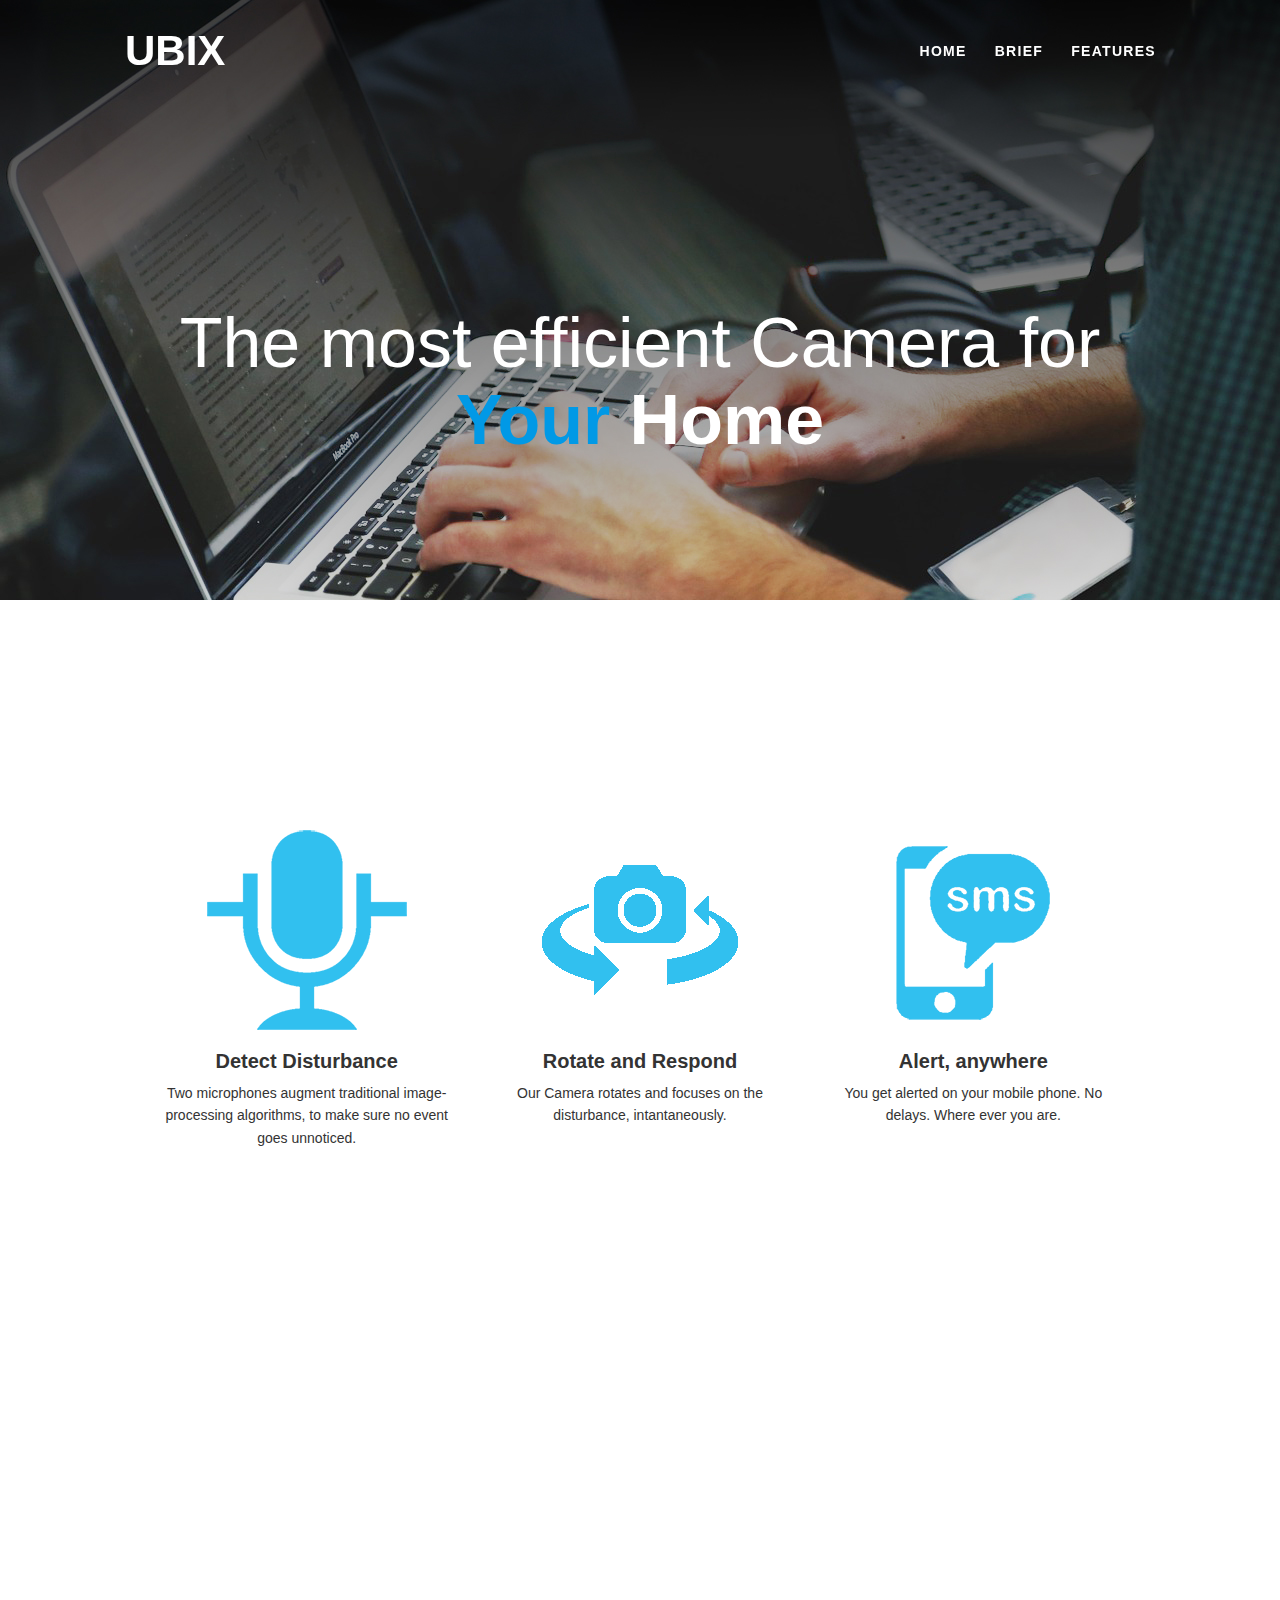
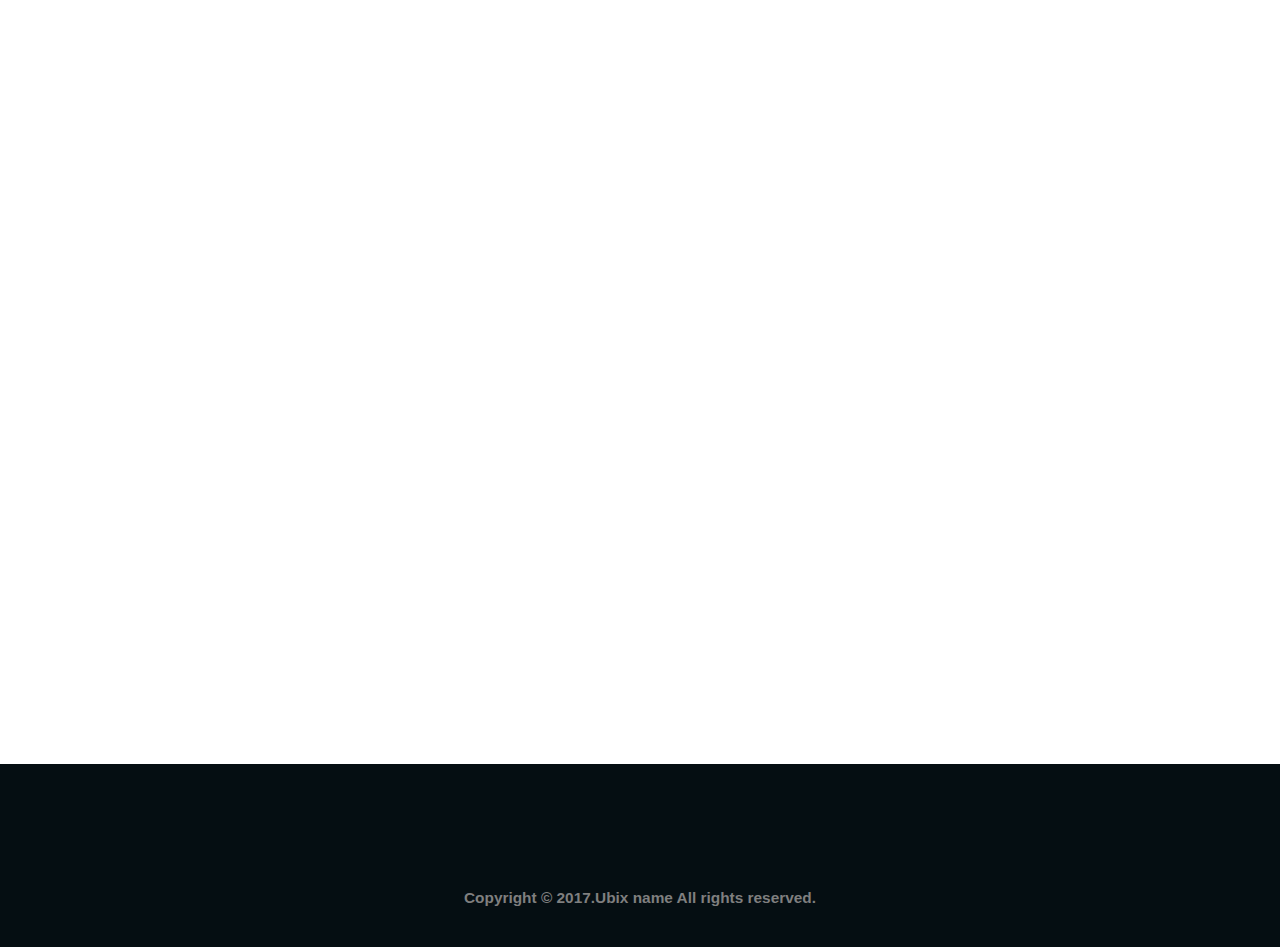
==== feature.html @ 763e1a54 "First commit." ====
<!DOCTYPE html>
<html>
<head>
<title>Home</title>
<link href="css/bootstrap.css" rel='stylesheet' type='text/css' />
<!-- jQuery (Bootstrap's JavaScript plugins) -->
<script src="js/jquery.min.js"></script>
<!-- Custom Theme files -->
<link href="css/style.css" rel="stylesheet" type="text/css" media="all" />
<!-- Custom Theme files -->
<meta name="viewport" content="width=device-width, initial-scale=1">
<meta http-equiv="Content-Type" content="text/html; charset=utf-8" />
<meta name="keywords" content="Pixelx  Responsive web template, Bootstrap Web Templates, Flat Web Templates, Andriod Compatible web template, 
Smartphone Compatible web template, free webdesigns for Nokia, Samsung, LG, SonyErricsson, Motorola web design" />
<script type="application/x-javascript"> addEventListener("load", function() { setTimeout(hideURLbar, 0); }, false); function hideURLbar(){ window.scrollTo(0,1); } </script>

<!--animated-css-->
<link href="css/animate.css" rel="stylesheet" type="text/css" media="all">
<script src="js/wow.min.js"></script>
<script>
 new WOW().init();
</script>
<!--/animated-css-->
<!--script-->
<script type="text/javascript" src="js/move-top.js"></script>
<script type="text/javascript" src="js/easing.js"></script>
<!--/script-->
<script type="text/javascript">
</script>

<!-- animate css -->
		<link rel="stylesheet" href="css/animate.css">
		<!-- bootstrap css -->
		<link rel="stylesheet" href="css/bootstrap.css">
		<!-- font-awesome -->
		<link rel="stylesheet" href="css/font-awesome.min.css">
		<!-- custom css -->
		<link rel="stylesheet" href="css/templatemo-style.css">

</head>
<body id="page-top">
<!---->
<nav class="navbar navbar-default navbar-fixed-top templatemo-nav navbar-inverse" id="mainNav" role="navigation">
	<div class="container">
<div class="row">
		<div class="navbar-header" style="margin-top:5px">
			<button class="navbar-toggle" data-toggle="collapse" data-target=".navbar-collapse">
				<span class="icon icon-bar"></span>
				<span class="icon icon-bar"></span>
				<span class="icon icon-bar"></span>
			</button>
			<a href="#page-top" class="navbar-brand" >Ubix</a>
		</div>
		<div class="collapse navbar-collapse" id="navbarResponsive">
			<ul class="nav navbar-nav navbar-right text-uppercase ">
				<li class="nav-item"><a class="nav-link" href="index.html">Home</a></li>
				 <li class="nav-item"><a class="nav-link" href="#divider">BRIEF</a></li>
				 <li class="nav-item"><a class="nav-link" href="#feature1">FEATURES</a></li>				
			</ul>
		</div>
	</div>
</div>
</nav>


<div class="banner1">
	 <div class="container">
		 <div class="header">	 

			 <div class="clearfix"></div>
			 <!-- script-for-menu -->
		 <script>					
					$("span.menu").click(function(){
						$(".top-menu ul").slideToggle("slow" , function(){
						});
					});
		 </script>
		 <!-- script-for-menu -->			 
		 </div>
		 <div class="banner-text wow fadeInUp" data-wow-delay="0.5s">
			 <h1>The most efficient Camera for <span>Your</span> <label>Home</label></h1>
		
		 </div>
		 <div class="banner-form">
	
		 </div>		 
	 </div>
</div>

<!-- start divider -->
<section id="divider">
	<div class="container" style="margin-top: 150px; margin-bottom: 100px">
		<div class="row">
			<div class="col-md-4 wow fadeInUp templatemo-box" data-wow-delay="1s">
				<img src="images/mic2.png"></img>
				<h3 class="text-uppercase">Detect Disturbance</h3>
				<p>Two microphones augment traditional image-processing algorithms, to make sure no event goes unnoticed.</p>
			</div>
			<div class="col-md-4 wow fadeInUp templatemo-box" data-wow-delay="1s">
				<img src="images/rot2.png"></img>
				<h3 class="text-uppercase">Rotate and Respond</h3>
				<p>Our Camera rotates and focuses on the disturbance, intantaneously.</p>
			</div>
			<div class="col-md-4 wow fadeInUp templatemo-box" data-wow-delay="1s">
				<img src="images/alert3.png"></img>
				<h3 class="text-uppercase">Alert, anywhere</h3>
				<p>You get alerted on your mobile phone. No delays. Where ever you are.</p>
			</div>
		</div>
	</div>
</section>
<!-- end divider -->



<!-- start feature1 -->
<section id="feature1">
	<section class="header text-center wow fadeIn" data-wow-delay="0.5s" style="margin-bottom: 50px; background-color: whitesmoke;">
	<div class="container">
			<h3client>Setting it up is Super Easy</h3client>
	</div>
	</section>
	<div class="container">
		<div class="row">
			<div class="col-md-6 wow fadeInUp" data-wow-delay="1s">
				<img src="images/install.jpg" class="img-responsive" alt="feature img">
			</div>
			<div class="col-md-6 wow fadeInUp" data-wow-delay="1s">
				<h2 class="text-uppercase">Step 1 - Install</h2>
				<h4client>Choose a price plan that fits your needs and place the order.</h4client>
				<p><h5client><i class="fa fa-mobile"></i>Within 48 hours, you get your brand new camera.</h5client></p>
				<p><h5client><i class="fa fa-code"></i>Follow the simple installation instructions, or hire our services</h5client></p>
			</div>
		</div>
	</div>
</section>
<!-- end feature1 -->


<!-- start feature -->
<section id="feature1">
	<div class="container">
		<div class="row">
			<div class="col-md-6 wow fadeInLeft" data-wow-delay="1s">
				<h2 class="text-uppercase">Step 2 - Pair and Connect</h2>
				<h4client>Download our app from Android or iOS app store.</h4client>
				<p><h5client><i class="fa fa-mobile"></i>Press the pairing button on the device and launch the app from your phone.</h5client></p>
				<p><h5client><i class="fa fa-code"></i>Just wait a few seconds, and you are good to go!</h5client></p>
			</div>
			<div class="col-md-6 wow fadeInRight" data-wow-delay="1s">
				<img src="images/connect.jpg" class="img-responsive" alt="feature img">
			</div>
		</div>
	</div>
</section>
<!-- end feature -->

<div class="footer">
	 <div class="container">
		 <div class="ftr-logo wow fadeIn" data-wow-delay="0.3s">
			 <a href="index.html" style="font-size:4em; color:white;">UBIX</a>
		 </div>
		 <div class="copy-right">
			 <p>Copyright &copy; 2017.Ubix name All rights reserved.</p>
	
		</div>

	 </div>
</div>
<!---->


<script type="text/javascript">
		$(document).ready(function() {
				/*
				var defaults = {
				containerID: 'toTop', // fading element id
				containerHoverID: 'toTopHover', // fading element hover id
				scrollSpeed: 1200,
				easingType: 'linear' 
				};
				*/
		$().UItoTop({ easingType: 'easeOutQuart' });

    // Smooth scrolling using jQuery easing
    $('a[href*="#"]:not([href="#"])').click(function() {
        if (location.pathname.replace(/^\//, '') == this.pathname.replace(/^\//, '') && location.hostname == this.hostname) {
            var target = $(this.hash);
            target = target.length ? target : $('[name=' + this.hash.slice(1) + ']');
            if (target.length) {
                $('html, body').animate({
                    scrollTop: (target.offset().top - 54)
                }, 1000, "easeInOutExpo");
                return false;
            }
        }
    });


    // Closes responsive menu when a link is clicked
    $('.navbar-collapse>ul>li>a').click(function() {
        $('.navbar-collapse').collapse('hide');
    });

		    // Collapse the navbar when page is scrolled
    $(window).scroll(function() {
        if ($("#mainNav").offset().top > 100) {
            $("#mainNav").addClass("navbar-shrink");
        } else {
            $("#mainNav").removeClass("navbar-shrink");
        }
    });
});
</script>
<a href="#to-top" id="toTop" style="display: block;"> <span id="toTopHover" style="opacity: 1;"> </span></a>
<!----> 
 </body>
 </html>
---- css/style.css ----
/*--
	Author: W3layouts
	Author URL: http://w3layouts.com
	License: Creative Commons Attribution 3.0 Unported
	License URL: http://creativecommons.org/licenses/by/3.0/
--*/
body{
	margin:0;
	padding:0;
	background:#fff;
	font-family: "Montserrat", "Helvetica Neue", Helvetica;
 }
body a{
	transition:0.5s all;
	-webkit-transition:0.5s all;
	-moz-transition:0.5s all;
	-o-transition:0.5s all;
	-ms-transition:0.5s all;
}
h1,h2,h3,h4,h5,h6{
	margin:0;			   
}	
p{
	margin:0;
}
ul{
margin:0;
padding:0;
}
/*----*/
.banner{
background:url(../images/101.jpg) no-repeat 0px 0px;
min-height:700px;
background-size:cover;
}
.banner1{
background:url(../images/banner.jpg) no-repeat 0px 0px;
min-height:600px;
background-size:cover;
}
.banner2{
background:url(../images/102.jpg) no-repeat 0px 0px;
min-height:600px;
background-size:cover;
}
.header{
padding:3em 0;
}
.logo{
float:left;
}
.logo a{
display:inline-block;
}
.top-menu{
float:right;
}
.top-menu ul li{
display:inline-block;
}
.top-menu ul li a{
color:#fff;
font-size:1.1em;
padding:1em 1em 0em 1em;
text-decoration:none;
display:block;
font-weight:400;
}
.top-menu ul li a:hover{
color:#0199e6;
}
.banner-text{
margin-top:15%;
text-align:center;
}
.banner-text h1{
padding-top: 75px;
font-size:5em;
color:#fff;
font-weight:500;
margin-bottom:0.5em;
text-align:center;
font-family: "Montserrat", "Helvetica Neue", Helvetica;
}
.banner-text h1 span{
color:#0199e6;
font-weight:700;
}
.banner-text h1 label{
font-weight:700;
}
.banner-text h2{
padding-top: 75px;
font-size: 2em;
line-height: 1.5em;
color: #fff;
font-weight: 300;
width: 100%;
margin: 0 auto;
letter-spacing: 1px;
font-family: Helvetica;
}
.banner-form form{
background:rgba(0, 0, 0, 0.36);
padding:2em;
width: 88%;
margin:4em auto 0 auto;
}
.banner-form form input[type="text"] {
width: 25%;
padding: 12px 14px;
border: 1px solid #0199e6;
font-size: 1.2em;
color: #fff;
outline: none;
font-weight: 400;
display:inline-block;
background:transparent;
border-left:3px solid #0199e6;
border-radius:3px;
margin-right:1em;
}
.banner-form form input[type="submit"] {
width: 18%;
padding: 12px 14px;
border: 1px solid #0199e6;
font-size: 1.2em;
color: #fff;
outline: none;
font-weight: 600;
background:#0199e6;
border-radius:3px;
border-left:5px solid #0199e6;
border-right:5px solid #0199e6;
transition:0.5s all;
	-webkit-transition:0.5s all;
	-moz-transition:0.5s all;
	-o-transition:0.5s all;
	-ms-transition:0.5s all;
}
.banner-form form input[type="submit"]:hover{
background:transparent;
border: 1px solid #0199e6;
border-left:8px solid #0199e6;
border-right:8px solid #0199e6;
}
.register{
float:right;
position:relative;
width:45%;
margin-top:1.5em;
}
.register span{
background:url(../images/arrow.png) no-repeat 0px 0px;
width:35px;
height:26px;
display:inline-block;
text-align:right;
position:absolute;
right: 49%;
bottom: 9px;
}
.register h3{
font-size:1.2em;
color:#fff;
font-weight:200;
}
/*--brief--*/
.brief{
padding:4% 0 3% 0;
}
.brief-grid{
margin-top:2em;
}
.brief-grid-text{
}
.brief-grid-text h3{
color:#393939;
font-size:4em;
font-family: Helvetica;
background:url(../images/line.png) no-repeat 0px 100%;
padding-bottom:0.5em;
margin-bottom:1em;
font-weight:500;
}
.brief-grid-text p{
color:#8e8e8e;
font-weight:400;
font-size:1.2em;
line-height:1.5em;
width: 91%;
}
.brief-grid-content1 {
background: url(../images/f1.png) no-repeat 0px 0px;
padding: 0px 0 22px 60px;
margin:2em 0 0.5em 0;
}
.brief-grid-content2 {
background: url(../images/f2.png) no-repeat 0px 0px;
padding: 0px 0 22px 60px;
}
.good {
background: url(../images/f3.png) no-repeat 0px 0px;
}
.video-bac {
background: url(../images/f4.png) no-repeat 0px 0px;
}
.brief-grid-content1 h3,.brief-grid-content2 h3{
color:#393939;
font-family: Helvetica;
font-size:1.3em;
margin-bottom:0.5em;
font-weight:700;
}
.brief-grid-content1 p,.brief-grid-content2 p{
color:#8e8e8e;
font-weight:400;
font-size:1.2em;
line-height:1.5em;
width: 91%;
}
/*--feature--*/
.features{
padding:70px 0; 
}
.feature-text h3{
color:#393939;
text-transform: uppercase;
font-size:4em;
font-family: Helvetica;
background:url(../images/line.png) no-repeat 50% 100%;
padding-bottom:0.5em;
margin-bottom:10px;
letter-spacing: 0px;
font-weight:500;
}
.feature-text  p{
color:#8e8e8e;
font-weight:400;
font-size:1.2em;
line-height:1.5em;
}
.feature-grid i{
width:60px;
height:60px;
display:inline-block;
background:url(../images/feature.png) no-repeat 0px 0px;
}
.features-section{
margin-top:2em;
}
.feature-grid{
margin-bottom:2em;
}
.feature-grid i.f1{
background-position:-9px -19px;
}
.feature-grid i.f2{
background-position:-88px -16px;
}
.feature-grid i.f3{
background-position:-166px -19px;
}
.feature-grid i.f4{
background-position:-249px -19px;
}
.feature-grid h3 {
color:#393939;
font-family: Helvetica;
font-size: 1.3em;
margin-bottom: 0.5em;
font-weight: 700;
}
.feature-grid p {
color: #8e8e8e;
font-weight: 400;
font-size: 1.2em;
line-height: 1.5em;
width: 75%;
margin: 0 auto;
}
/*----*/
.pricing{
padding:70px 0; 
}
.pricing-text h3{
color:#393939;
font-size:4em;
text-transform: uppercase;
font-family: Helvetica;
background:url(../images/line.png) no-repeat 50% 100%;
padding-bottom:0.5em;
margin-bottom:10px;
font-weight:500;
letter-spacing: 2px;
}
.pricing-text p{
color: #8e8e8e;
  font-weight: 400;
  font-size: 1.2em;
  line-height: 1.5em;
}
/*--pricing-grids--*/
.pricing-section{
margin:5% 0 3% 0;
}
.pricing-grid{
transition: 0.5s all;
-webkit-transition: 0.5s all;
-moz-transition: 0.5s all;
-o-transition: 0.5s all;
}
.pricing-top{
border:1px solid #323232;
background:#323232;
padding:1.5em 0;
border-top-left-radius: 0.7em;
  -webkit-border-top-left-radius: 0.7em;
  -o-border-top-left-radius: 0.7em;
  -moz-border-top-left-radius: 0.7em;
  border-top-right-radius: 0.7em;
  -webkit-border-top-right-radius: 0.7em;
  -o-border-top-right-radius: 0.7em;
  -moz-border-top-left-radius: 0.7em;
  transition: 0.5s all;
-webkit-transition: 0.5s all;
-moz-transition: 0.5s all;
-o-transition: 0.5s all;
}
.pricing-top h3{
color:#fff;
font-size:2em;
margin-bottom:7px;
font-weight:500;
}
.pricing-top p{
color:#fff;
font-size:1em;
font-weight:400;
}
.pricing-top p span{
color:#0492da;
font-weight:600;
font-size:1.3em;
}
.pricing-offer {
border:1px solid #eee;
}
.pricing-offer ul li{
display:block;
}
.pricing-offer ul li.whyt a{
  background: #f4f4f4;
    border-bottom: 1px dotted;
	border-top: 1px dotted;
}
.pricing-offer ul li a {
  color: #1f1f1f;
  font-size: 15px;
  text-align: center;
  display: block;
  padding: 16px 0;
  text-decoration: none;
  font-weight: 400;
}
.sign{
padding:1.5em 0;
}
.sign a{
display:inline-block;
padding:10px 1.5em;
background:transparent;
font-size:1.1em;
font-weight:600;
color:#727272;
border-radius:5px;
text-decoration:none;
border:1px solid #727272;
  transition: 0.5s all;
-webkit-transition: 0.5s all;
-moz-transition: 0.5s all;
-o-transition: 0.5s all;
}
.pricing-grid:hover div.pricing-top,.pricing-grid:hover div.sign a{
background:#0199e6;
color:#fff;
border:1px solid #0199e6;
}
.pricing-grid:hover div.pricing-top p span{
color:#fff;
font-weight:600;
font-size:1.3em;
}
/*--video--*/
.video{
padding:100px 0; 
}
.video-text h3{
color:#393939;
font-size:4em;
font-family: Helvetica;
background:url(../images/line.png) no-repeat 50% 100%;
padding-bottom:0.5em;
margin-bottom:10px;
font-weight:500;
}
.video-text p{
color: #8e8e8e;
  font-weight: 400;
  font-size: 1.2em;
  line-height: 1.5em;
}
.video-play{
margin:3em auto;
width:80%;
text-align:center;
}
.video-play iframe{
width:100%;
height:500px;
margin-bottom:2em;
}
.video-play h4{
font-size:1.2em;
color:#323232;
font-weight:700;
font-family: Helvetica;
display:inline-block;
}
.video-play h4 a:hover{
color:#0199e6;
}
h4 a.p1{
  background: url(../images/v1.png) no-repeat 0px 3px;
  padding: 4px 15px 4px 26px;
}
h4 a.p2{
background:url(../images/v2.png) no-repeat 0px 2px;
 padding: 4px 15px 4px 26px;
 margin:0 8em;
}
h4 a.p3{
background:url(../images/v3.png) no-repeat 0px 5px;
 padding: 4px 15px 4px 26px;
}
/*-----*/
.screenshots{
padding:100px 0; 
}
.screen-text h3{
color:#393939;
text-transform: uppercase;
font-size:4em;
font-family: Helvetica;
background:url(../images/line.png) no-repeat 50% 100%;
padding-bottom:0.5em;
margin-bottom:10px;
letter-spacing: 2px;
font-weight:500;
}
.screen-text p{
color: #8e8e8e;
  font-weight: 400;
  font-size: 1.2em;
  line-height: 1.5em;
}
.box-grids{
margin-top:6%;
}
.box-grid{
position:relative;
background:#f7f8fa;
padding:2em;
border-radius:5px;
border-bottom:2px solid #D1D1D1;
}
.box-grid p{
color: #8e8e8e;
text-align:center;
  font-weight: 400;
  font-style:italic;
  font-size: 1.1em;
  line-height: 1.5em;
}
.box-grid span{
background:url(../images/box.png) no-repeat 0px 0px;
position:absolute;
top: -25px;
  left: 43%;
  display: block;
  width: 40px;
  height: 40px;
}
.box-grid label{
background:url(../images/dwn.png) no-repeat 0px 0px;
position:absolute;
bottom: -26px;
  left: 43%;
  display: block;
  width: 32px;
  height: 21px;
}
.sponcer{
width:60%;
margin:4em auto 0 auto;
}
#flexiselDemo3 {
	display: none;
}
.nbs-flexisel-container {
	position: relative;
	max-width: 100%;
}
.nbs-flexisel-ul {
	position: relative;
	width: 9999px;
	margin: 0px;
	padding: 0px;
	list-style-type: none;
	text-align: center;
}
.nbs-flexisel-inner {
	overflow: hidden;
	margin: 0 auto;
}
.nbs-flexisel-item {
	float: left;
	margin:0px;
	padding:0px;
	cursor: pointer;
	position: relative;
	line-height: 0px;
}
.nbs-flexisel-item > img {
	cursor: pointer;
	position: relative;
	margin-top:10px;
	margin-bottom: 10px;
	max-width:250px;
	max-height:500px;
}
.grid-flex{
	margin:10px 0 20px 0;
	font-family: 'Roboto', sans-serif;
}
.nbs-flexisel-item > img {
	cursor: pointer;
	position: relative;
}
/*-----*/
.trusted{
padding:100px 0; 
}
.trusted-text h3{
color:#393939;
font-size:4em;
font-family: Helvetica;
background:url(../images/line.png) no-repeat 50% 100%;
padding-bottom:0.5em;
margin-bottom:10px;
font-weight:500;
}
.trusted-text p{
color: #8e8e8e;
  font-weight: 400;
  font-size: 1.2em;
  line-height: 1.5em;
}
.client h4{
font-size:1.5em;
letter-spacing: 1px;
text-align:center;
margin:2em 0 0.5em 0;
font-weight:400;
}
.client h4 a{
display:inline-block;
color:#0199e6;
}
p.ceo{
text-align:center;
color:#bdbdbd;
font-weight:400;
font-size:1em;
}
/*-----*/
.get-started{
background:url(../images/get.jpg) no-repeat 0px 0px;
min-height:400px;
padding:8% 0;
color:#fff;
background-size:cover;
text-align:center;
}
.get-started h4{
font-size:1.5em;
font-family: Helvetica;
margin-bottom:1em;
font-weight:600;
}
.get-started h3{
font-size:2.8em;
font-weight:600;
margin-bottom:1em;
font-family: Helvetica;
}
.get-started a, 
.my-section a {
padding: 12px 18px;
border: 1px solid #0199e6;
font-size: 1.2em;
color: #fff;
outline: none;
font-weight: 600;
text-decoration:none;
background: #0199e6;
border-radius: 3px;
}

.my-section {
	width: 100%;
    text-align: right;
}

.get-started a:hover{
background:transparent;
border: 1px solid #0199e6;
}
/*-----*/
.contact{
padding:6% 0 8% 0;
}
.contact-text h3{
color:#393939;
font-size:4em;
font-family: Helvetica;
background:url(../images/line.png) no-repeat 50% 100%;
padding-bottom:0.5em;
margin-bottom:10px;
font-weight:500;
}
.contact-text p{
color: #8e8e8e;
  font-weight: 400;
  font-size: 1.2em;
  line-height: 1.5em;
}
.contact-form{
margin-top:3em;
}
.text-box input[type="text"], .textarea textarea {
border: 2px solid #E5E5E5;
width: 100%;
padding: 0.85em;
border-radius: 0.3em;
margin-bottom: 1.5em;
color: #858585;
transition: border-color 0.3s;
-o-transition: border-color 0.3s;
-ms-transition: border-color 0.3s;
-moz-transition: border-color 0.3s;
-webkit-transition: border-color 0.3s;
transition: 0.5s all;
-webkit-transition: 0.5s all;
-moz-transition: 0.5s all;
-o-transition: 0.5s all;
outline: none;
}
.textarea textarea {
height: 183px;
resize: none;
}
.textarea{
text-align:right;
}
.textarea input[type="submit"] {
background: #0199e6;
border: 1px solid #0199e6;
color: #fff;
transition: 0.5s all;
-webkit-transition: 0.5s all;
-moz-transition: 0.5s all;
-o-transition: 0.5s all;
font-size: 1.1em;
padding: 0.7em 2.5em;
font-weight:600;
margin: 0 auto;
-webkit-appearance: none;
border-radius: 5px;
}
.textarea input[type="submit"]:hover{
color:#0199e6;
border: 1px solid #0199e6;
background:transparent;
}
.text-box input[type="text"]:hover, .textarea textarea:hover, .text-box input[type="text"]:focus, .textarea textarea:focus {
border-color:#008ed6;
}
/*----*/
.footer{
background:#050e12;
padding:2em 0;
text-align:center;
}
.footer a img{
display:inline-block
}
.copy-right{
margin-top:1em;
}
.copy-right p {
color: #7f7f7f;
font-size: 1.1em;
font-weight:600;
line-height: 1.5em;
}
.copy-right p a{
color: #7f7f7f;
}
#toTop {
	display: none;
	text-decoration: none;
	position: fixed;
	bottom: 14px;
	right: 3%;
	overflow: hidden;
	width: 40px;
	height: 40px;
	border: none;
	text-indent: 100%;
	background: url("../images/to-top1.png") no-repeat 0px 0px;
}
#toTopHover {
	width: 40px;
	height: 40px;
	display: block;
	overflow: hidden;
	float: right;
	opacity: 0;
	-moz-opacity: 0;
	filter: alpha(opacity=0);
}
/*----responsive-menu-start---*/
@media(max-width:1024px){
.top-menu ul li a {
  font-size: 1em;
}
.banner-text h1 {
  font-size: 3em;
} 
.banner-form form {
  width: 100%;
}
.banner-form form input[type="text"] {
  padding: 10px 14px;
  font-size: 1em;
}
.banner-form form input[type="submit"] {
  width: 18%;
  padding: 10px 14px;
  font-size: 1em;
}
.banner-text h2 {
  font-size: 1.2em;
  width: 66%;
}
.register {
  margin-top: 1em;
}
.register span {
  right: 39%;
}
.banner {
  min-height: 591px;
}
.brief-grids img {
  width: 100%;
}
.brief-grid-text h3 {
  font-size: 2.2em;
}
.brief-grid-text p {
  font-size: 1.1em;
}
.brief-grid-content1 h3, .brief-grid-content2 h3 {
  font-size: 1.2em;
}
.brief-grid-content1 p, .brief-grid-content2 p {
  font-size: 1.1em;
}
.feature-text h3,.pricing-text h3,.video-text h3,.screen-text h3,.trusted-text h3
,.contact-text h3{
  font-size: 2.2em;
}
.feature-grid p {
  font-size: 1.1em;
  width: 82%;
}
.pricing-text p,.screen-text p,.trusted-text p,.contact-text p{
font-size:1.1em;
}
.pricing-offer ul li a {
  font-size: 14px;
  padding: 11px 0;
}
.sign a {
  padding: 8px 1.5em;
  font-size: 1em;
}
h4 a.p2 {
  padding:3px 15px 4px 27px;
  margin: 0 3em;
}
.video-play h4 {
  font-size: 1.1em;
}
.trusted {
  padding:0 0 3% 0;
}
.sponcer {
  width: 80%;
}
.box-grid p {
  font-size: 1em;
}
.client h4 {
  font-size: 1.1em;
  margin: 2em 0 0.2em 0;
}
.get-started h4 {
  font-size: 1.2em;
}
.get-started h3 {
  font-size: 2.4em;
}
.get-started a {
  padding: 10px 21px;
  font-size: 1em;
}
.get-started {
  min-height: 265px;
} 
.video-play iframe {
  height: 400px;
  }
  }
@media (max-width: 768px){
.top-menu ul li a {
  padding: 0.5em 0.5em 0em 0.5em;
}
.banner-text h1 {
  font-size: 2.5em;
}
.banner-text h2 {
  font-size: 1.1em;
  width: 75%;
}
.banner-form form input[type="text"] {
  padding: 7px 14px;
  font-size: 0.9em;
  width: 24%;
  }
.banner-form form input[type="submit"] {
  width: 20%;
  padding: 8px 14px;
  font-size: 0.9em;
}
.register {
  margin-top: 0.5em;
}
.register h3 {
  font-size: 1em;
}
.register span {
  right: 31%;
  bottom: 2px;
  background-size: 86%;
}
.banner {
  min-height: 535px;
}
.brief-grids {
  width: 50%;
  float: left;
}
.brief-grid-text h3 {
  font-size: 1.7em;
  margin-bottom: 0.5em;
}
.brief-grid-text p {
  font-size: 1em;
}
.brief-grid-content1 h3, .brief-grid-content2 h3 {
  font-size: 1.1em;
  margin-bottom: 4px;
}
.brief-grid-content1 p, .brief-grid-content2 p {
  font-size: 1em;
}
.brief-grid-content1,.brief-grid-content2 {
  padding: 0px 0px 22px 50px;
}
.feature-text h3, .pricing-text h3, .video-text h3, .screen-text h3, .trusted-text h3, .contact-text h3 {
  font-size: 2em;
}
.feature-text p {
  font-size: 1em;
}
.feature-grid {
  width: 50%;
  float: left;
}
.feature-grid h3 {
  font-size: 1.2em;
} 
.feature-grid p {
  font-size: 1em;
  width: 100%;
}
.pricing-grid {
  width: 33.3%;
  float: left;
} 
.pricing-offer ul li a {
  font-size: 13px;
  padding: 8px 0;
}
.sign a {
  padding: 7px 1.5em;
  font-size: 0.9em;
}
.video-play iframe {
  height: 340px;
  margin-bottom: 1em;
}
h4 a.p2 {
  margin: 0 0em;
}
.image-grid {
  width: 33.3%;
  float: left;
}
.client {
  width: 33.3%;
  float: left;
}
.box-grid {
  padding: 1.5em;
}
.box-grid p {
  overflow: hidden;
  height: 85px;
}
.get-started h4 {
  font-size: 1em;
}
.get-started h3 {
  font-size: 2.2em;
}
.get-started a {
  padding: 9px 21px;
  font-size: 0.9em;
}
.get-started {
  min-height: 203px;
}
.text-box,.textarea {
  width: 50%;
  float: left;
}
.text-box input[type="text"], .textarea textarea {
	font-size:0.9em;
  padding: 0.7em;
}
.textarea input[type="submit"] {
  font-size: 1em;
  padding: 0.6em 2.5em;
}
.textarea textarea {
  height: 157px;
} 
.sponcer {
margin: 4em auto 4em auto;
} 
}
@media (max-width: 640px){
.banner{
position:relative;
}
.top-menu ul li a {
  padding: 0.5em 0.5em 0em 0.5em;
}
span.menu:before {
	content: url(../images/nav-icon.png);
	cursor: pointer;		
}
.top-menu {
width: 11%;
float: right;
margin: 0%;
}
.top-menu  ul{
	display:none;
}
.top-menu  ul li {
	font-size: 12px;
	display:inline-block;
	width: 100%;
}
.top-menu ul li a {
padding:6px;
font-size: 13px;
width: 100%;
background:rgba(1, 153, 230, 0.9);
}
 span.menu{
	display:block;
	float:right;
	margin: 7px 8px 0px 0;
}
.top-menu  ul{
	margin: 0;
	z-index: 999;
	position: absolute;
	width: 96%;
	text-align: center;
	top: 17%;
	left: 2%;
	margin-top:1%;
}
.top-menu  ul li a:hover{
color:#050e12;
}
.banner-text h1 {
  font-size: 2.1em;
}
.banner-text {
  margin-top: 4%;
  }
.banner-text h2 {
  font-size: 1em;
  width: 79%;
}
.banner-form form {
  padding: 1.5em;
  margin: 2em auto 0 auto;
}
.banner-form form input[type="text"] {
  padding: 6px 14px;
  font-size: 0.85em;
  width: 24%;
}
.banner-form form input[type="submit"] {
  width: 19%;
  padding: 6px 14px;
  font-size: 0.85em;
}
.banner {
  min-height: 421px;
}
.register h3 {
  font-size: 0.9em;
}
.register {
  width: 48%;
}
.register span {
  right: 30%;
  bottom: 0px;
  background-size: 86%;
  width: 30px;
}
.brief-grid-text h3 {
  font-size: 1.375em;
  margin-bottom: 0.5em;
}
.brief-grid-text p {
  font-size: 0.9em;
  width: 98%;
}
.brief-grid-content1 h3, .brief-grid-content2 h3 {
  font-size: 1em;
}
.brief-grid-content1 p, .brief-grid-content2 p,.feature-text p {
  font-size: 0.9em;
}
.feature-text h3, .pricing-text h3, .video-text h3, .screen-text h3, .trusted-text h3, .contact-text h3 {
  font-size: 1.8em;
}
.feature-grid h3 {
  font-size: 1.1em;
}
.feature-grid p {
  font-size: 0.9em;
  overflow: hidden;
  height: 57px;
}
.feature-grid:nth-child(4),.feature-grid:nth-child(5){
margin-bottom:0em;
}
.pricing-text p, .screen-text p, .trusted-text p, .contact-text p {
  font-size: 1em;
}
.pricing-grid:nth-child(3){
display:none;
}
.pricing-grid{
width:50%;
}
.image-grid {
  width: 50%;
}
.image-grid:nth-child(2){
display:none;
}
.image-grid img{
width:100%;
}
.sponcer {
  width: 70%;
  margin: 2em auto 0 auto;
}
}
@media (max-width: 480px){
.logo img {
background-size: 100%;
width: 100%;
}
.logo {
float: left;
width: 23%;
}
span.menu {
margin: 3px 8px 0px 0;
}
.banner-text h1 {
font-size: 1.8em;
}
.banner-text h2 {
font-size: 0.9em;
width: 100%;
}
.header {
padding: 2.5em 0;
}
.banner-form form input[type="text"] {
width: 46%;
margin-bottom: 1em;
}
.banner-form form input[type="submit"] {
width: 46%;
}
.banner-form form {
padding: 1em;
}
.register {
float:none;
width:80%;
display:inline-block;
text-align: center;
}
.register span {
right: 16%;
background-size: 86%;
width: 28px;
}
.brief-grids {
width: 100%;
}
.brief-grid-text h3 {
font-size: 1.5em;
}
.feature-text h3, .pricing-text h3, .video-text h3, .screen-text h3, .trusted-text h3, .contact-text h3 {
font-size: 1.5em;
}
.feature-grid i.f1 {
background-position: -9px -17px;
}
.feature-grid i {
width: 53px;
height: 49px;
background-size: 300px;
}
.feature-grid i.f2 {
background-position: -65px -10px;
background-size: 498%;
}
.feature-grid i.f3 {
background-position: -147px -16px;
}
.feature-grid i.f4 {
background-position: -222px -17px;
}
.pricing-top {
padding: 1em 0;
}
.pricing-top h3 {
font-size: 1.5em;
margin-bottom: 5px;
}
.pricing-top p {
font-size: 0.85em;
}
.video-text p {
font-size: 0.9em;
}
.video-play {
margin: 2em auto;
width: 100%;
}
.video-play iframe {
height: 263px;
}
.video-play h4 {
font-size: 0.9em;
margin-bottom:1em;
}
.image-grid {
width: 100%;
margin-bottom: 1em;
}
.client {
width: 50%;
}
.client:nth-child(3){
display:none;
}
.sponcer {
width: 70%;
margin: 2em auto 4em auto;
}
.get-started h3 {
font-size: 1.4em;
}
.get-started a {
padding: 7px 19px;
font-size: 0.85em;
}
.get-started h4 {
font-size: 0.85em;
}
.get-started {
min-height: 162px;
}
.contact-form {
margin-top: 2em;
}
.text-box, .textarea {
width: 100%;
padding: 0;
}
.textarea {
text-align: center;
}
.copy-right p {
font-size: 0.9em;
}
}
@media (max-width: 320px){
.banner-text h1 {
font-size: 1.5em;
}
.banner-text h2 {
overflow: hidden;
height: 21px;
}
.banner-form form input[type="text"] {
width: 100%;
margin-right:0;
}
.banner-form form {
padding: 0.6em;
text-align: center;
margin: 1em auto 0 auto;
}
.banner-text {
margin-top: 1%;
}
.logo {
width: 30%;
}
.banner {
min-height: 423px;
}
.register {
width: 98%;
margin-top:1em;
}
.brief-grids {
padding: 0;
}
.brief-grid-text h3 {
font-size: 1.4em;
}
.brief-grid {
margin-top: 1.3em;
}
.brief-grid-content1 p, .brief-grid-content2 p {
width: 100%;
}
.feature-grid {
width: 100%;
}
.feature-grid {
width: 100%;
padding: 0;
margin-bottom:1em;
}
.feature-grid:nth-child(4), .feature-grid:nth-child(5) {
margin-bottom: 1em;
}
.register span {
right: 14%;
transform: rotate(-96deg);
bottom: 11px;
}
.pricing-text p, .screen-text p, .trusted-text p, .contact-text p {
font-size: 0.9em;
overflow: hidden;
height: 18px;
}
.pricing-grid {
width: 100%;
padding: 0;
margin-bottom:1.3em;
}
.video-play iframe {
height: 176px;
}
.image-grid {
padding: 0;
}
.client {
width: 100%;
margin-bottom: 4em;
padding:0;
}
.client:nth-child(2){
margin-bottom:2em;
}
.get-started h4 {
font-size: 0.8em;
}
.get-started h3 {
font-size: 1.2em;
line-height: 1.3em;
}
.get-started a {
padding: 5px 14px;
font-size: 0.8em;
}
.textarea textarea {
height: 115px;
}
.textarea input[type="submit"] {
font-size: 0.9em;
padding: 0.5em 2.5em;
}
.footer a img{
background-size:100%;
width:34%;
}
.copy-right {
margin-top: 0.5em;
}
}
}
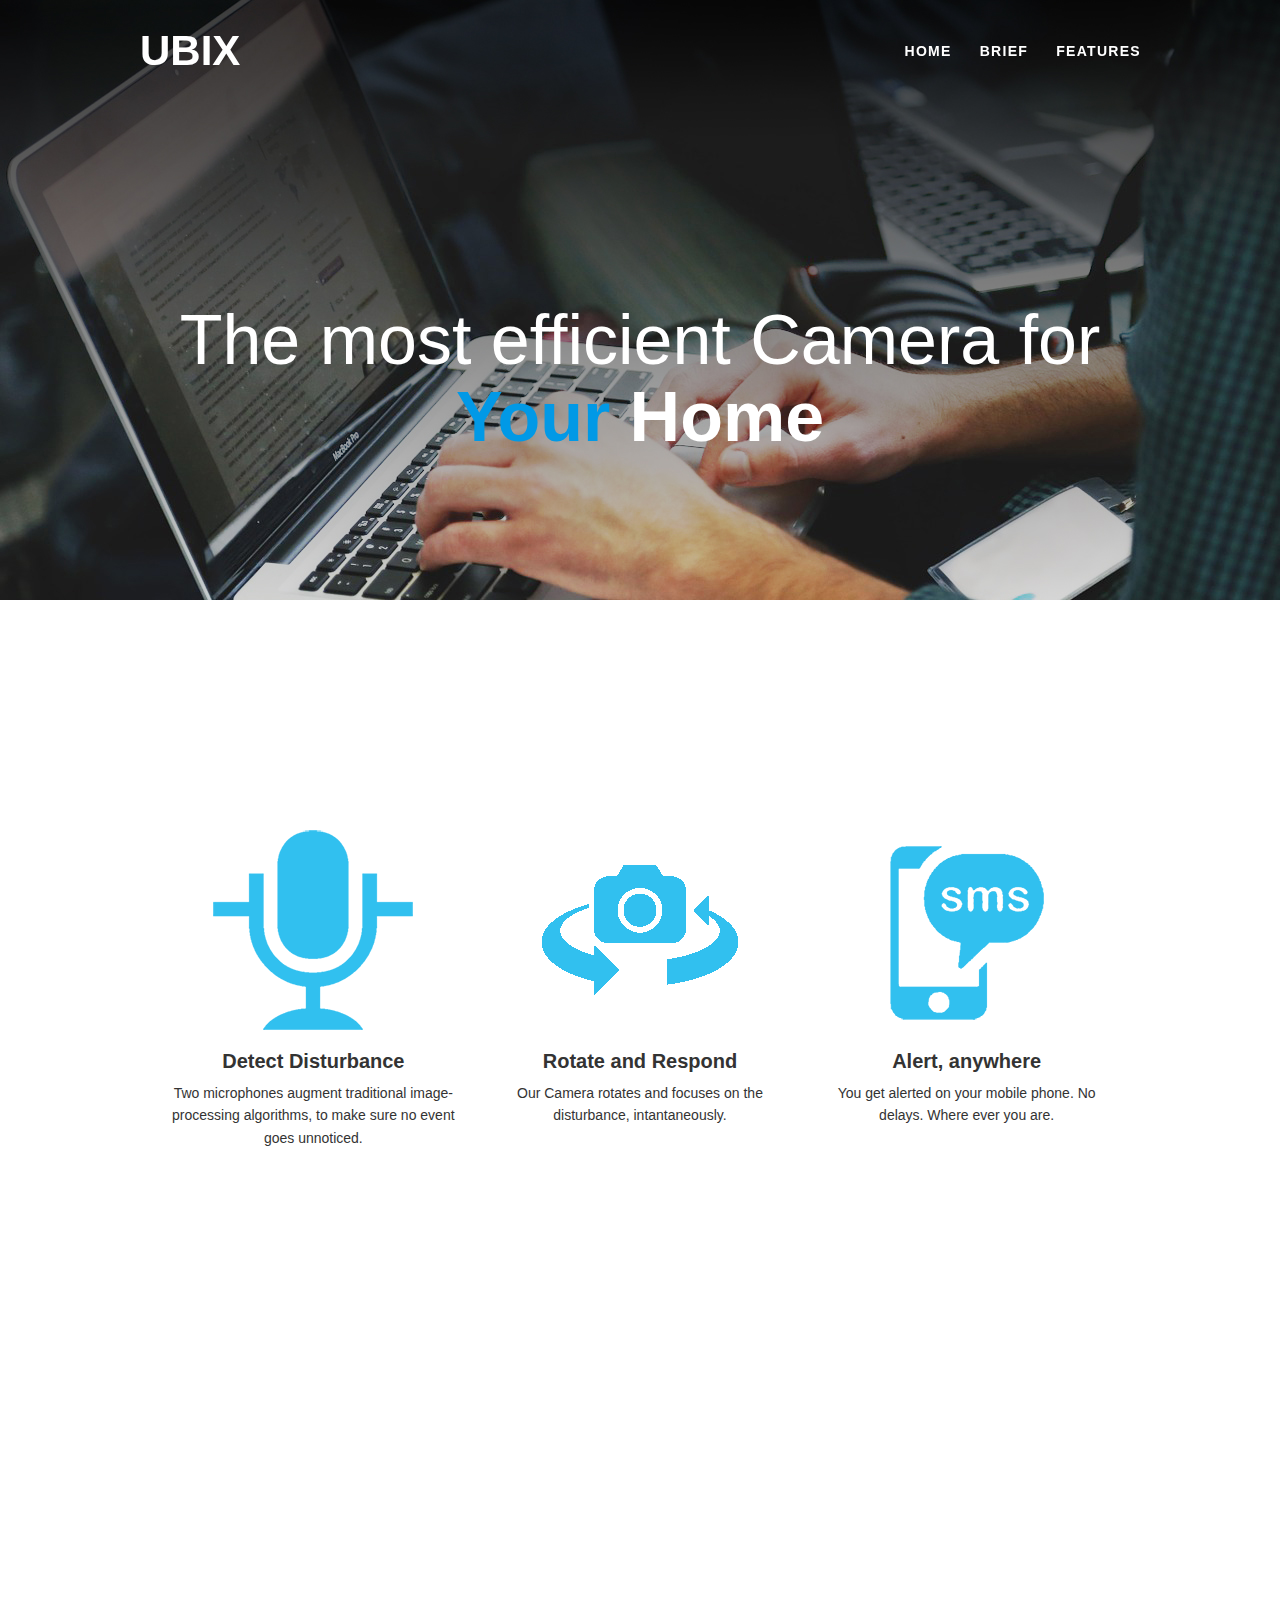
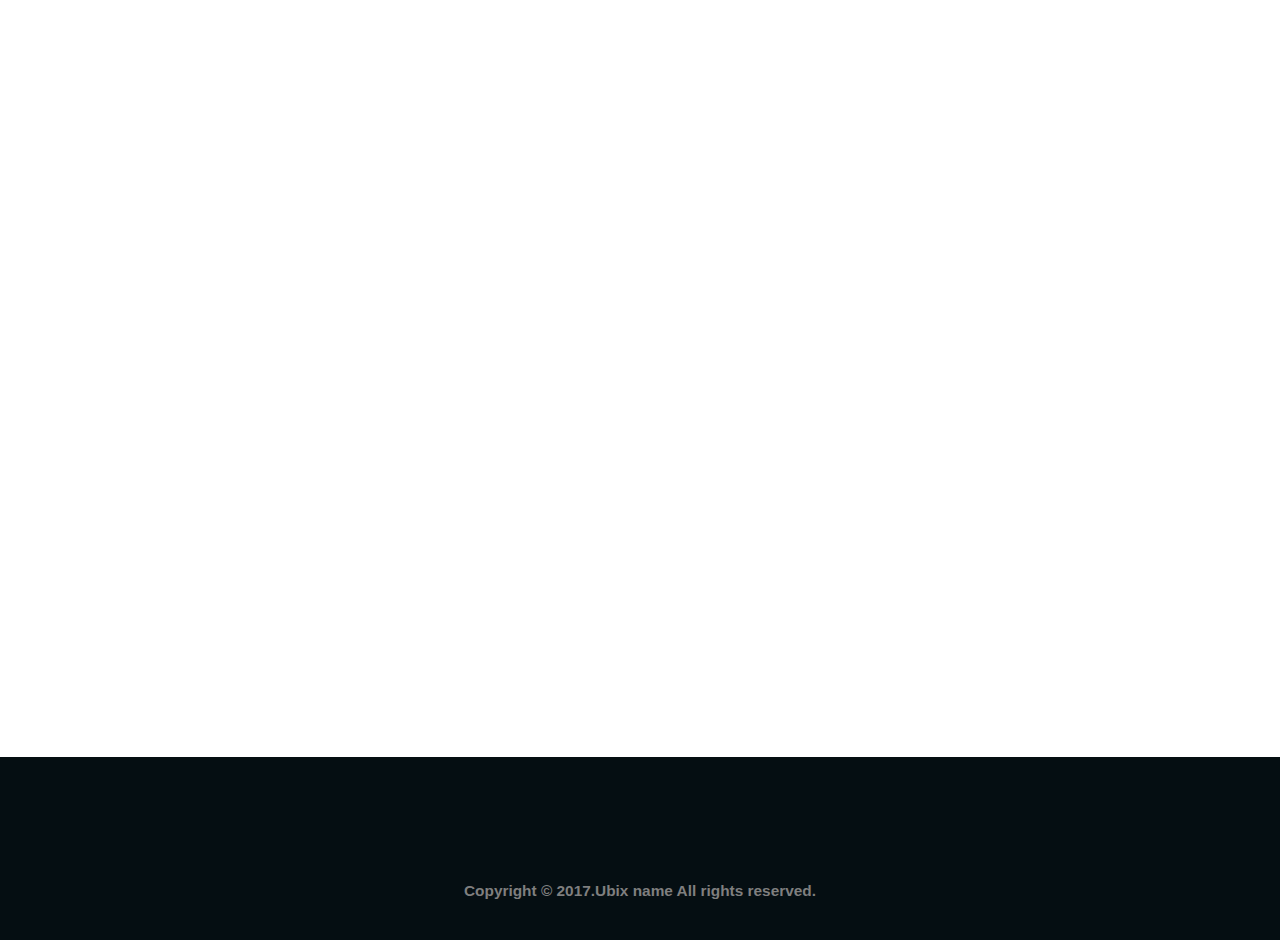
==== commit ee7d99b9: "for mobile version" ====
--- a/feature.html
+++ b/feature.html
@@ -5,6 +5,7 @@
 <link href="css/bootstrap.css" rel='stylesheet' type='text/css' />
 <!-- jQuery (Bootstrap's JavaScript plugins) -->
 <script src="js/jquery.min.js"></script>
+<script src="js/bootstrap.min.js"></script>
 <!-- Custom Theme files -->
 <link href="css/style.css" rel="stylesheet" type="text/css" media="all" />
 <!-- Custom Theme files -->
@@ -40,16 +41,16 @@
 </head>
 <body id="page-top">
 <!---->
-<nav class="navbar navbar-default navbar-fixed-top templatemo-nav navbar-inverse" id="mainNav" role="navigation">
-	<div class="container">
-<div class="row">
+<div id="mainNav" class="navbar navbar-default navbar-fixed-top"  >
+	<div class="container">
 		<div class="navbar-header" style="margin-top:5px">
-			<button class="navbar-toggle" data-toggle="collapse" data-target=".navbar-collapse">
+			<a href="#page-top" class="navbar-brand" >Ubix</a>
+			<button id="toggle" class="navbar-toggle" data-toggle="collapse" data-target=".navbar-collapse">
 				<span class="icon icon-bar"></span>
 				<span class="icon icon-bar"></span>
 				<span class="icon icon-bar"></span>
 			</button>
-			<a href="#page-top" class="navbar-brand" >Ubix</a>
+			
 		</div>
 		<div class="collapse navbar-collapse" id="navbarResponsive">
 			<ul class="nav navbar-nav navbar-right text-uppercase ">
@@ -60,7 +61,6 @@
 		</div>
 	</div>
 </div>
-</nav>
 
 
 <div class="banner1">
@@ -172,6 +172,7 @@
 
 <script type="text/javascript">
 		$(document).ready(function() {
+		var toggle2 = false;
 				/*
 				var defaults = {
 				containerID: 'toTop', // fading element id
@@ -195,6 +196,17 @@
             }
         }
     });
+
+	$('#toggle').click(function() {
+	if(!toggle2){
+		$('#mainNav').css("background-color","black");
+		toggle2 = true;
+	}
+	else{
+		$('#mainNav').css("background-color","transparent");
+		toggle2 = false;
+	}
+	});
 
 
     // Closes responsive menu when a link is clicked
